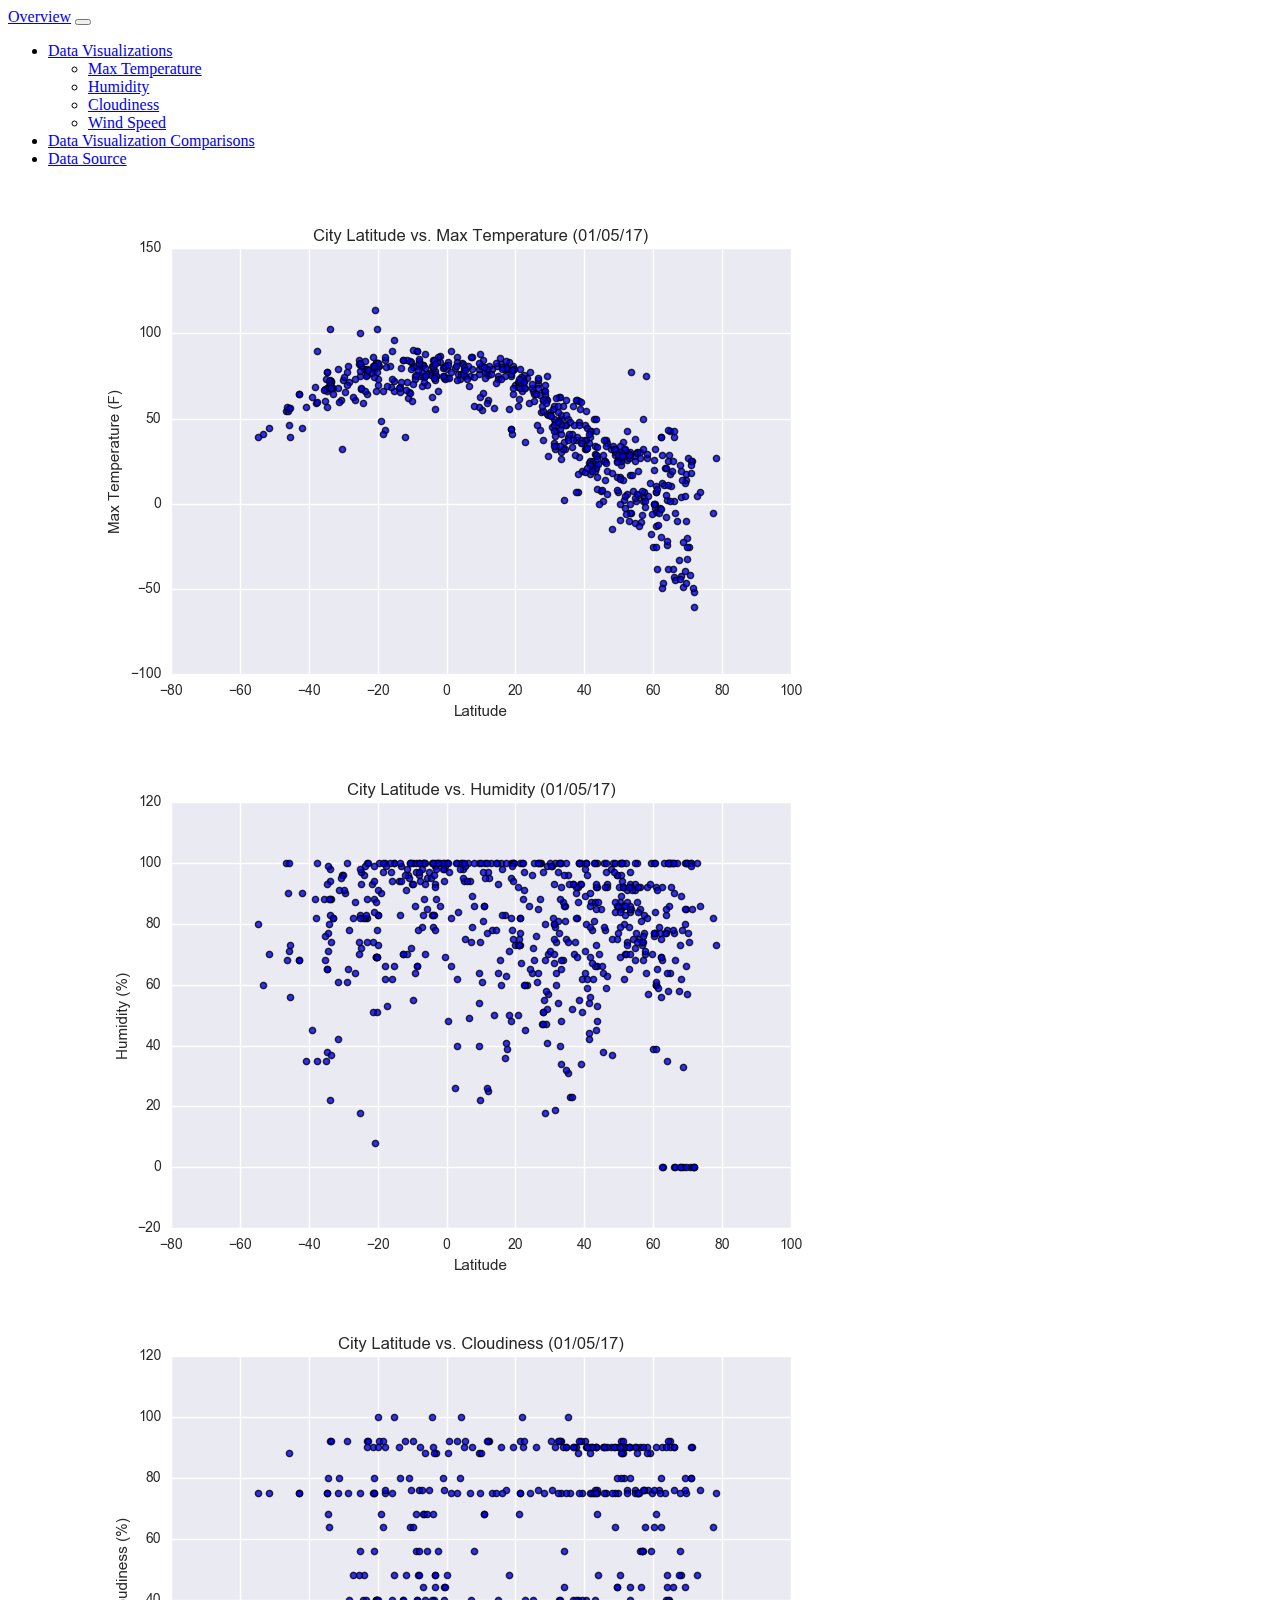
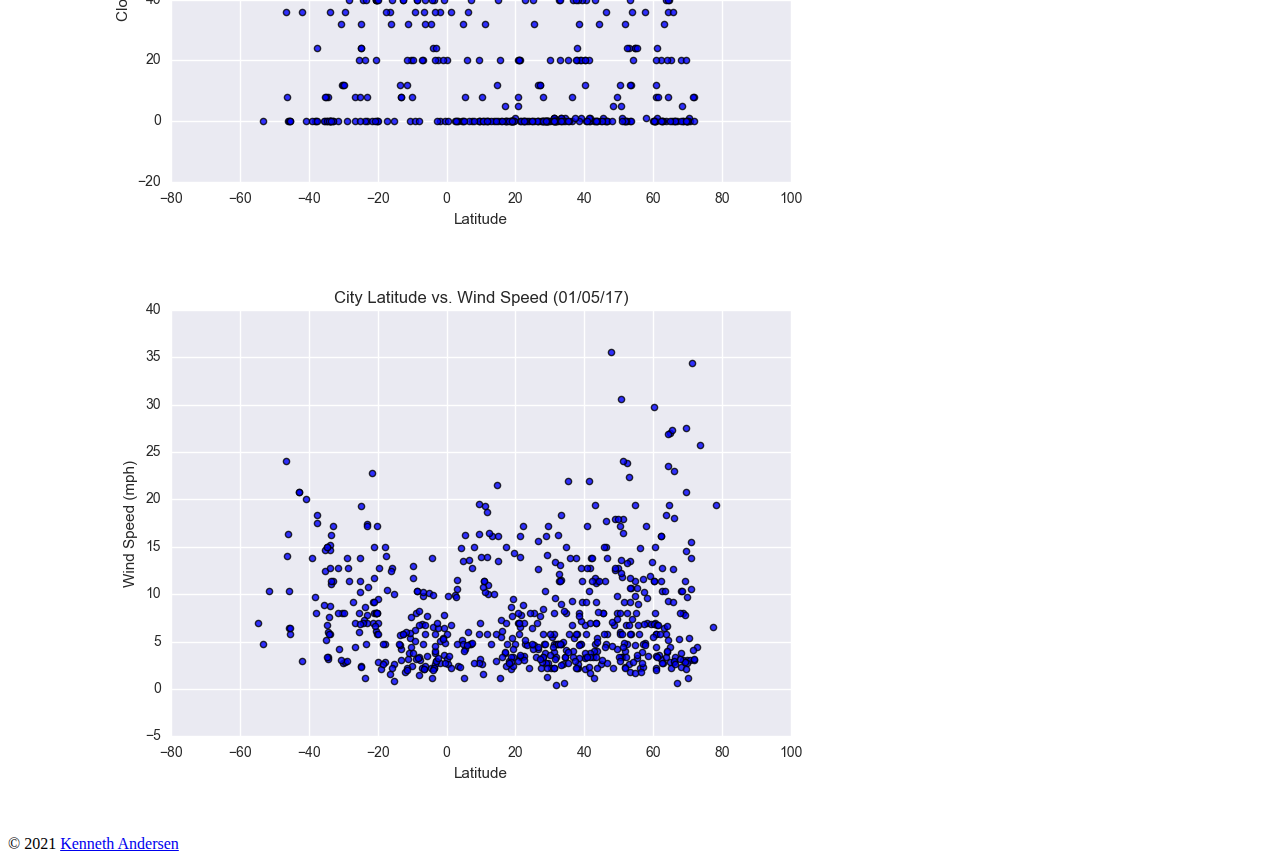
==== comparisons.html @ 650958a7 "Version 2.0: Structure finished. Content at 90%" ====
<!doctype html>
<html lang="en">
  <head>
    <!-- Required meta tags -->
    <meta charset="utf-8">
    <meta name="viewport" content="width=device-width, initial-scale=1">

    <!-- Bootstrap CSS -->
    <link href="https://cdn.jsdelivr.net/npm/bootstrap@5.0.1/dist/css/bootstrap.min.css" rel="stylesheet" integrity="sha384-+0n0xVW2eSR5OomGNYDnhzAbDsOXxcvSN1TPprVMTNDbiYZCxYbOOl7+AMvyTG2x" crossorigin="anonymous">
    <script src="https://cdn.jsdelivr.net/npm/bootstrap@5.0.1/dist/js/bootstrap.bundle.min.js" integrity="sha384-gtEjrD/SeCtmISkJkNUaaKMoLD0//ElJ19smozuHV6z3Iehds+3Ulb9Bn9Plx0x4" crossorigin="anonymous"></script>
    <link rel="stylesheet" href="local_stylesheet.css">
    <title>Latitude vs Cloudiness</title>
  </head>

  <body class="bg-secondary d-flex flex-column min-vh-100">

    <nav class="navbar navbar-expand-lg navbar-dark bg-dark text-white">
        <div class="container">
          <a class="navbar-brand" href="index.html">Overview</a>
          <button class="navbar-toggler" type="button" data-bs-toggle="collapse" data-bs-target="#navbarSupportedContent" aria-controls="navbarSupportedContent" aria-expanded="false" aria-label="Toggle navigation">
            <span class="navbar-toggler-icon bg-lite"></span>
          </button>

          <div class="collapse navbar-collapse" id="navbarSupportedContent">
            <ul class="navbar-nav ms-auto">

              <li class="nav-item dropdown">
                <a class="nav-link dropdown-toggle" href="#" id="navbarDropdown" role="button" data-bs-toggle="dropdown" aria-expanded="false">
                  Data Visualizations</a>
      
                <ul class="dropdown-menu" aria-labelledby="navbarDropdown">
                  <li><a class="dropdown-item" href="dv1.html">Max Temperature</a></li>
                  <li><a class="dropdown-item" href="dv2.html">Humidity</a></li>
                  <li><a class="dropdown-item" href="dv3.html">Cloudiness</a></li>
                  <li><a class="dropdown-item" href="dv4.html">Wind Speed</a></li>
                </ul>
              </li>
              
              <li class="nav-item">
                <a class="nav-link" href="comparisons.html">Data Visualization Comparisons</a>
              </li>
                  
              <li class="nav-item">
                <a class="nav-link" href="data_source.html">Data Source</a>
              </li>

            </ul>
          </div>
        </div>
      </nav>

      <div class="container main_container">

        <div class="row">

          <div class="col-md-5 bg-white m-2">
            <img src="assets/dv1.png"  class="w-100 rounded mx-auto d-block" alt="Data Visualization 1"></a>
            </div>
          
          <div class="col-md-5 bg-white m-2">
          <img src="assets/dv2.png"  class="w-100 rounded mx-auto d-block" alt="Data Visualization 1"></a>
          </div>

        </div>


        <div class="row">

          <div class="col-md-5 bg-white m-2">
            <img src="assets/dv3.png"  class="w-100 rounded mx-auto d-block" alt="Data Visualization 1"></a>
            </div>
          
          <div class="col-md-5 bg-white m-2">
          <img src="assets/dv4.png"  class="w-100 rounded mx-auto d-block" alt="Data Visualization 1"></a>
          </div>

        </div>
      </div>

    <footer class="footer mt-auto py-3 bg-dark text-center text-white">&copy 2021 <a href="https://humanate.ai/" class="text-decoration-none">Kenneth Andersen</a>
    </footer>
    </body>
    
    </html>
---- local_stylesheet.css ----
.main_container{
    margin-left: 5%;
    margin-right: 5%;
    margin-top: 2%;
    margin-bottom: 2%
    }

.h2_center {
    text-align: center;
    margin: 20px }
    }

.image_icon {

        display: block;
        margin-left: auto;
        margin-right: auto;
        width: 75%;

        }
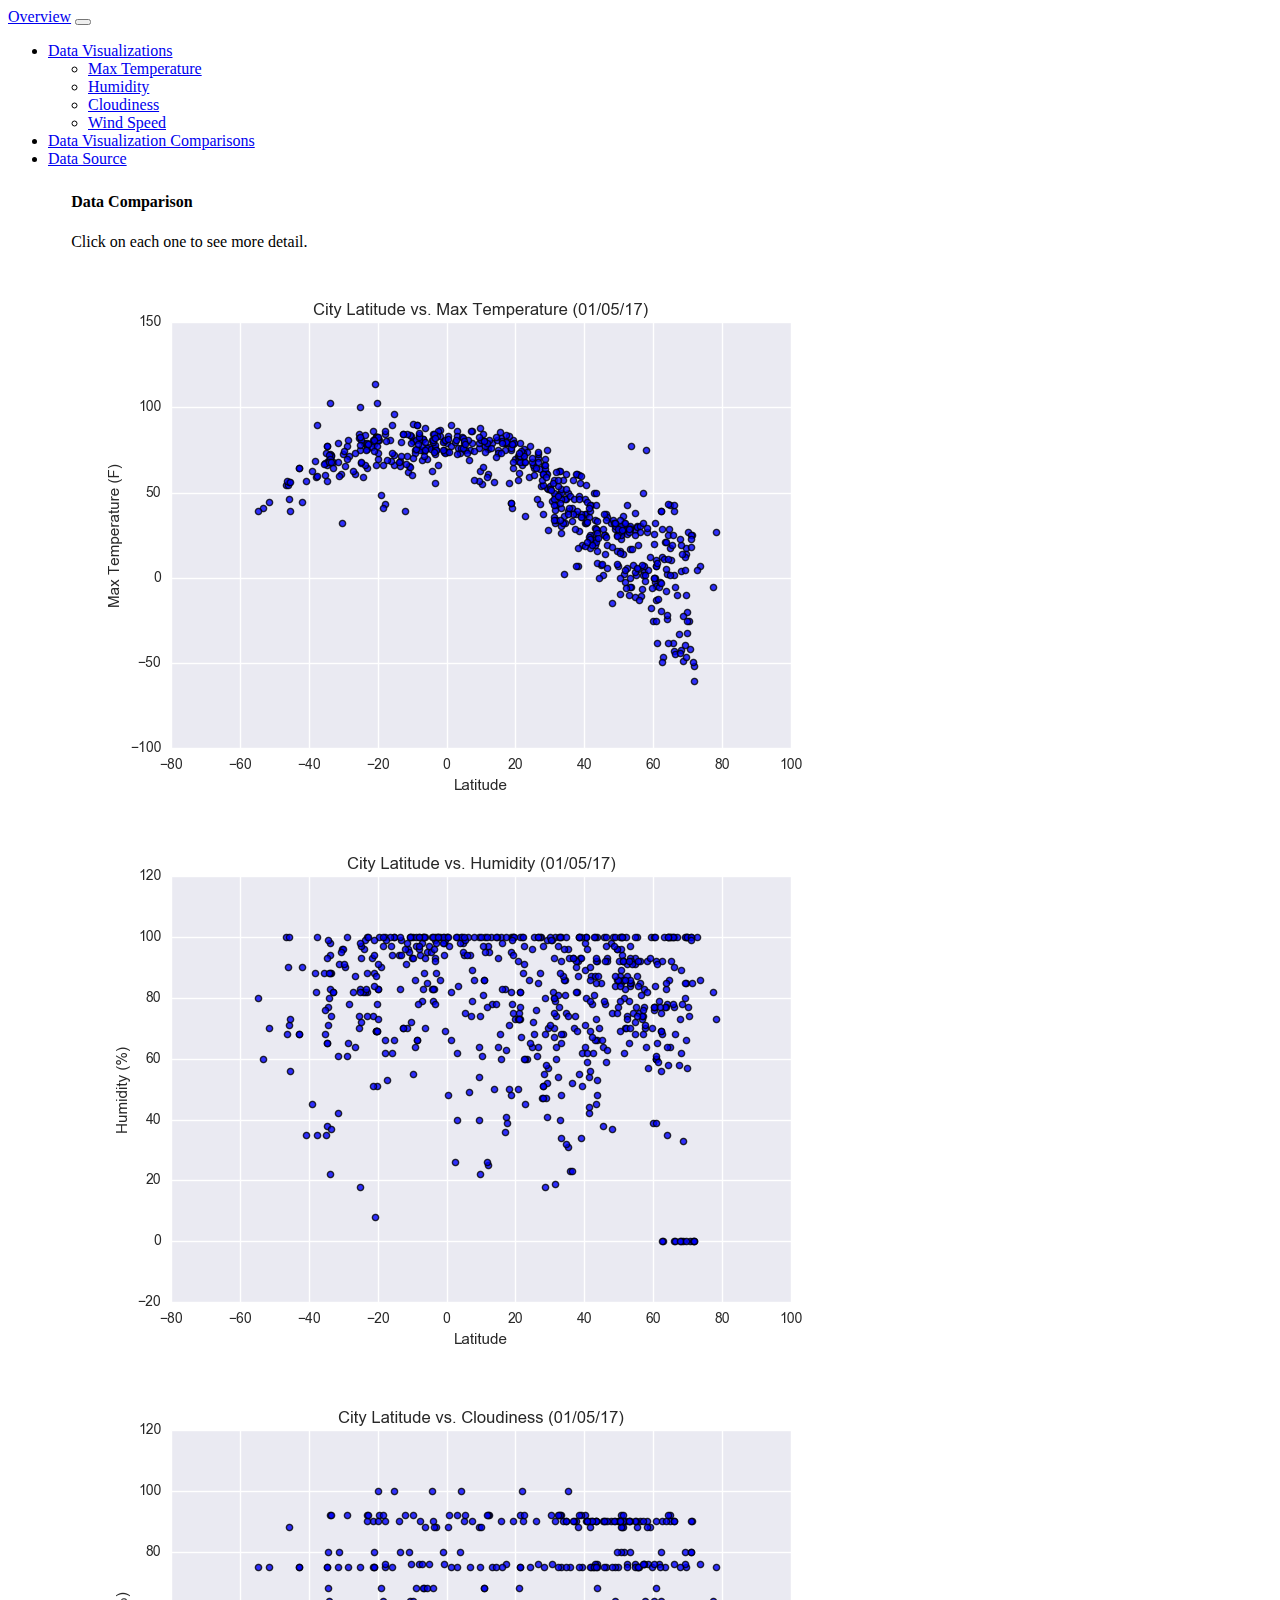
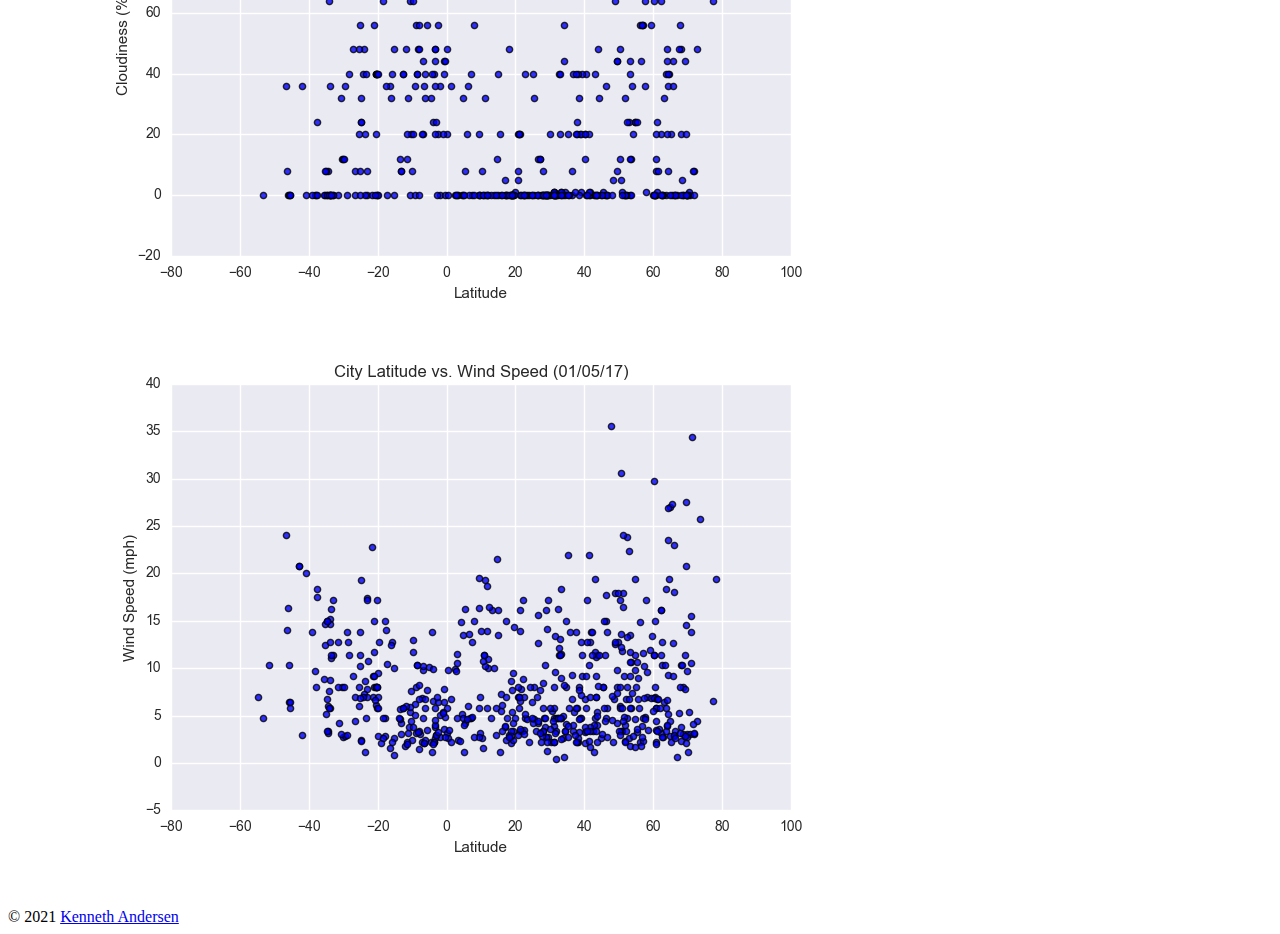
==== commit ebd84743: "Version 2.1: Formatting polished." ====
--- a/comparisons.html
+++ b/comparisons.html
@@ -50,28 +50,38 @@
       </nav>
 
       <div class="container main_container">
+        <div class="row justify-content-evenly">
+          
+          <div class="col-md-11 bg-white m-2">
+          <h4 class="text-center py-2">Data Comparison</h4>
+          <p class="text-center">Click on each one to see more detail.</p>
+          </div>
+        
+        </div>
 
-        <div class="row">
+        <div class="row justify-content-evenly">
 
           <div class="col-md-5 bg-white m-2">
-            <img src="assets/dv1.png"  class="w-100 rounded mx-auto d-block" alt="Data Visualization 1"></a>
+            <a href="dv1.html"><img src="assets/dv1.png"  class="w-100 rounded mx-auto d-block" alt="Data Visualization 1"></a>
             </div>
           
           <div class="col-md-5 bg-white m-2">
-          <img src="assets/dv2.png"  class="w-100 rounded mx-auto d-block" alt="Data Visualization 1"></a>
+            <a href="dv2.html"><img src="assets/dv2.png"  class="w-100 rounded mx-auto d-block" alt="Data Visualization 2"></a>
           </div>
+
+
 
         </div>
 
 
-        <div class="row">
+        <div class="row justify-content-evenly">
 
           <div class="col-md-5 bg-white m-2">
-            <img src="assets/dv3.png"  class="w-100 rounded mx-auto d-block" alt="Data Visualization 1"></a>
+            <a href="dv3.html"><img src="assets/dv3.png"  class="w-100 rounded mx-auto d-block" alt="Data Visualization 3"></a>
             </div>
           
           <div class="col-md-5 bg-white m-2">
-          <img src="assets/dv4.png"  class="w-100 rounded mx-auto d-block" alt="Data Visualization 1"></a>
+            <a href="dv4.html"><img src="assets/dv4.png"  class="w-100 rounded mx-auto d-block" alt="Data Visualization 4"></a>
           </div>
 
         </div>
